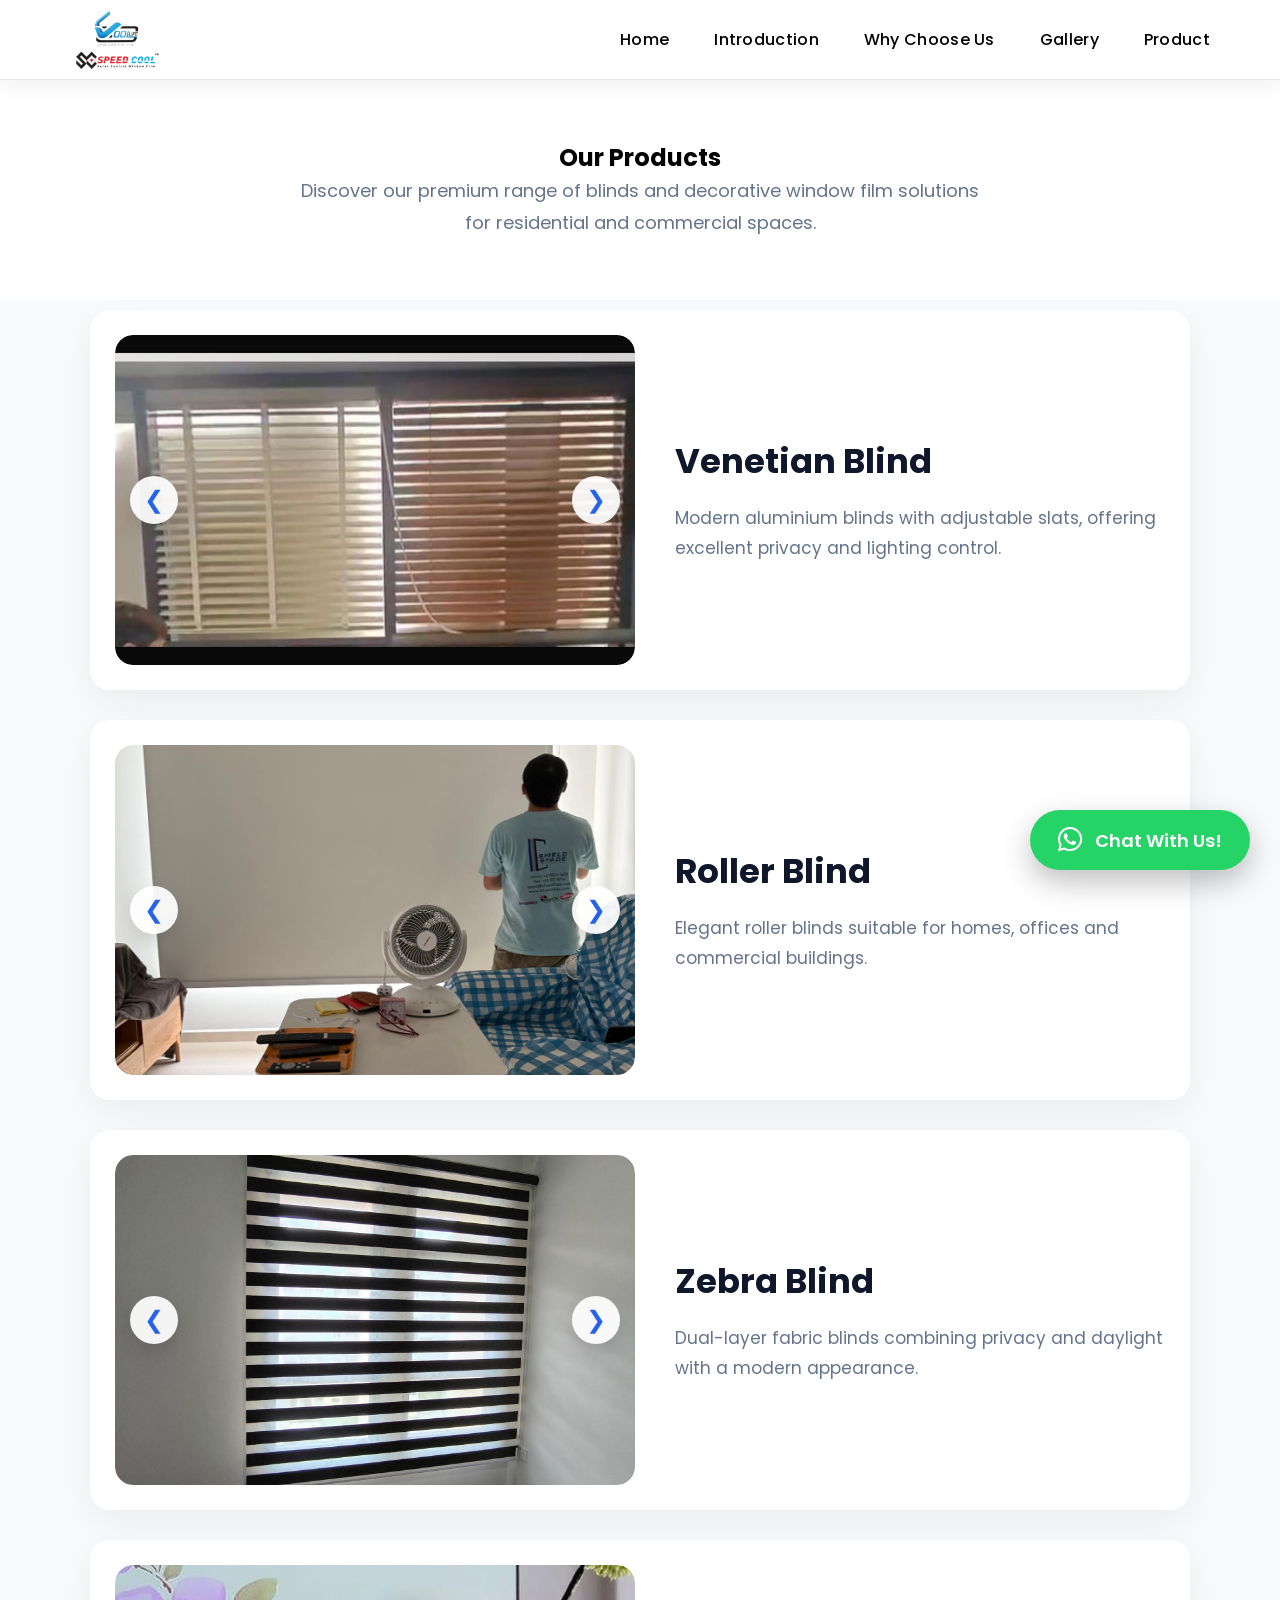
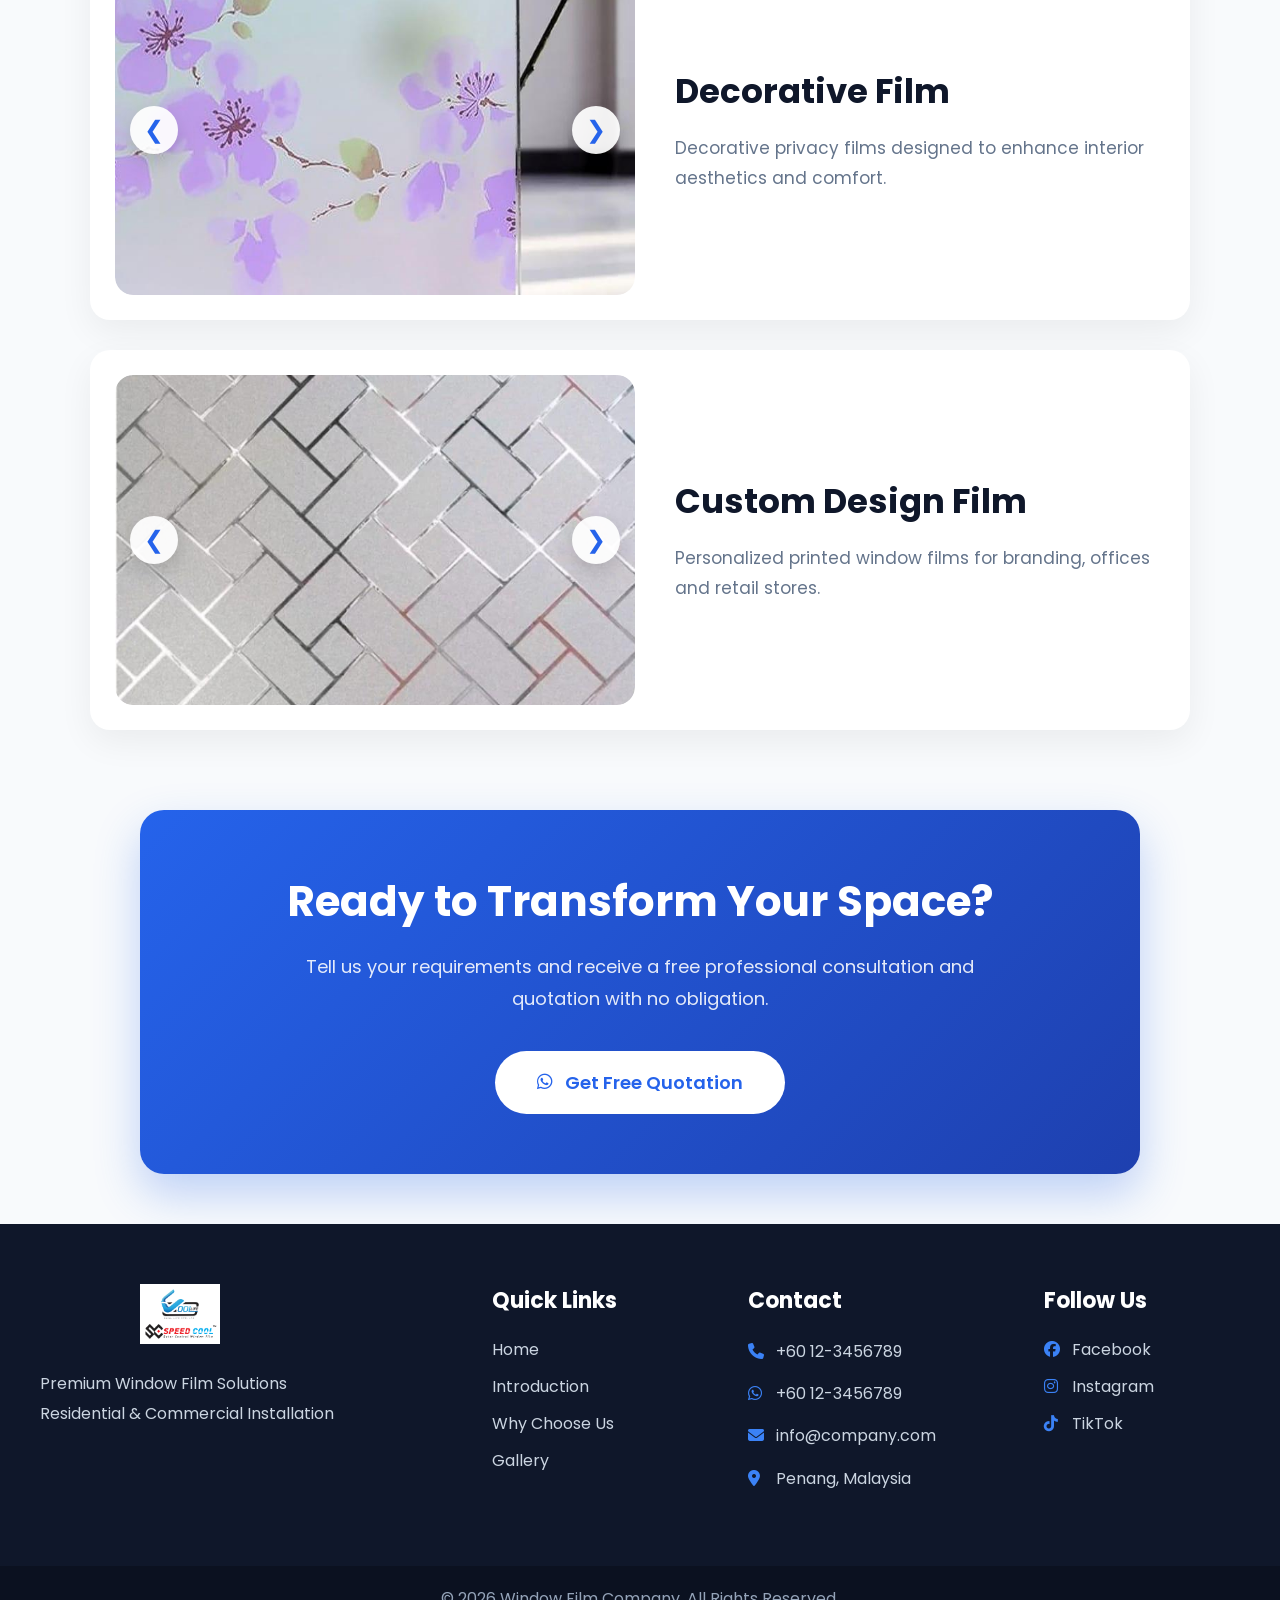
==== products.html @ b67543b6 "Add files via upload" ====
<!DOCTYPE html>
<html lang="en">

<head>

    <meta charset="UTF-8">
    <meta name="viewport" content="width=device-width, initial-scale=1.0, maximum-scale=1.0, user-scalable=no">

    <title>Window Film Products | Blinds & Decorative Films | Cool Life Speed Cool</title>

    <link rel="icon" type="image/png" href="favicon.png">

    <meta name="description"
      content="Explore our range of Venetian blinds, roller blinds, zebra blinds, decorative window films and custom design films for residential and commercial spaces.">

    <meta name="keywords"
      content="window film products, Venetian blinds, roller blinds, zebra blinds, decorative window film, custom design film, window film Malaysia">

    <meta name="robots" content="index, follow">

    <!-- Open Graph -->
    <meta property="og:title"
      content="Window Film Products | Blinds & Decorative Films | Cool Life Speed Cool">

    <meta property="og:description"
      content="Explore our range of Venetian blinds, roller blinds, zebra blinds, decorative window films and custom design films for residential and commercial spaces.">

    <meta property="og:type"
      content="website">

    <meta property="og:url"
      content="https://kwy0226.github.io/Web-Site/products.html">

    <meta property="og:image"
      content="https://kwy0226.github.io/Web-Site/images/Cool_Life_Speed_Cool_Logo-1.png">

    <!-- Google Font -->
    <link rel="preconnect" href="https://fonts.googleapis.com">
    <link rel="preconnect" href="https://fonts.gstatic.com" crossorigin>

    <!-- Font Awesome -->
    <link rel="stylesheet"
        href="https://cdnjs.cloudflare.com/ajax/libs/font-awesome/6.7.2/css/all.min.css">

    <!-- Google Font -->
    <link href="https://fonts.googleapis.com/css2?family=Poppins:wght@300;400;500;600;700&display=swap"
        rel="stylesheet">

    <link rel="stylesheet" href="css/style.css">

</head>

<body>

<!-- ===================== NAVIGATION ===================== -->

<header>

    <nav class="navbar scrolled">

    <div class="logo">

        <a href="products.html">

           <img src="images/Cool_Life_Speed_Cool_Logo-1.png" alt="Cool Life Speed Cool Logo">

        </a>

    </div>

    <button class="mobile-menu-btn" aria-label="Open menu" aria-expanded="false">

        <span></span>
        <span></span>
        <span></span>

    </button>

        <ul class="nav-links">

            <li><a href="index.html#home">Home</a></li>

            <li><a href="index.html#introduction">Introduction</a></li>

            <li><a href="index.html#why-us">Why Choose Us</a></li>

            <li><a href="index.html#gallery">Gallery</a></li>

            <li><a href="products.html">Product</a></li>

        </ul>

    </nav>

</header>

<!-- ===================== PRODUCT HEADER ===================== -->

<section id="product-header">

    <div class="container">

        <div class="section-title">

            <h1>Our Products</h1>

            <p>

                Discover our premium range of blinds and decorative window
                film solutions for residential and commercial spaces.

            </p>

        </div>

    </div>

</section>

<!-- ===================== PRODUCT LIST ===================== -->

<section id="products">

    <div class="container">

        <!-- Venetian -->

        <div class="product-card">

            <div class="product-image" data-folder="venetian" data-count="1">

              <button class="product-arrow left">&#10094;</button>

              <img src="images/venetian/1.jpeg" alt="Venetian aluminium window blind">

              <button class="product-arrow right">&#10095;</button>

            </div>

            <div class="product-content">

                <h2>Venetian Blind</h2>

                <p>

                    Modern aluminium blinds with adjustable slats,
                    offering excellent privacy and lighting control.

                </p>

            </div>

        </div>

        <!-- Roller -->

        <div class="product-card">

            <div class="product-image" data-folder="roller" data-count="2">

              <button class="product-arrow left">&#10094;</button>

              <img src="images/roller/1.jpeg" alt="Roller window blind for home and office">

              <button class="product-arrow right">&#10095;</button>

            </div>

            <div class="product-content">

                <h2>Roller Blind</h2>

                <p>

                    Elegant roller blinds suitable for homes,
                    offices and commercial buildings.

                </p>


            </div>

        </div>

        <!-- Zebra -->

        <div class="product-card">

            <div class="product-image" data-folder="zebra" data-count="2">

              <button class="product-arrow left">&#10094;</button>

              <img src="images/zebra/1.jpeg" alt="Zebra dual-layer window blind">

              <button class="product-arrow right">&#10095;</button>

            </div>

            <div class="product-content">

                <h2>Zebra Blind</h2>

                <p>

                    Dual-layer fabric blinds combining
                    privacy and daylight with a modern appearance.

                </p>

            </div>

        </div>

        <!-- Decorative Film -->

        <div class="product-card">

            <div class="product-image" data-folder="decoration" data-count="6">

              <button class="product-arrow left">&#10094;</button>

              <img src="images/decoration/1.jpeg" alt="Decorative privacy window film">

              <button class="product-arrow right">&#10095;</button>

            </div>

            <div class="product-content">

                <h2>Decorative Film</h2>

                <p>

                    Decorative privacy films designed
                    to enhance interior aesthetics and comfort.

                </p>

            </div>

        </div>

        <!-- Custom -->

        <div class="product-card">

            <div class="product-image" data-folder="custom" data-count="11">

              <button class="product-arrow left">&#10094;</button>

              <img src="images/custom/1.jpeg" alt="Custom printed decorative window film">

              <button class="product-arrow right">&#10095;</button>

            </div>

            <div class="product-content">

                <h2>Custom Design Film</h2>

                <p>

                    Personalized printed window films
                    for branding, offices and retail stores.

                </p>

            </div>

        </div>

    </div>

</section>
        
        <!-- ===================== CTA ===================== -->

        <section class="quotation-section">

            <div class="quotation-box">

                <h2>Ready to Transform Your Space?</h2>

            <p>

                Tell us your requirements and receive a free professional
                consultation and quotation with no obligation.

            </p>

            <a href="https://wa.me/601124002895?text=Hi,%20I%20would%20like%20to%20know%20more%20about%20your%20window%20film."
               target="_blank"
               class="quotation-btn">

            <i class="fa-brands fa-whatsapp"></i>

                Get Free Quotation

            </a>

        </div>

    </section>

<!-- ===================== Floating WhatsApp ===================== -->

<div class="floating-whatsapp">

    <a
        href="https://wa.me/601124002895?text=Hi,%20I%20would%20like%20to%20book%20an%20appointment."
        target="_blank">

        <i class="fa-brands fa-whatsapp"></i>

        Chat With Us!

    </a>

</div>

<!-- ===================== FOOTER ===================== -->

<footer>

    <div class="container footer-content">

        <div class="footer-logo-area">

            <img src="images/Cool Life Speed Cool Logo-1.png" alt="Cool Life Speed Cool Logo">

            <p>Premium Window Film Solutions</p>

            <p>Residential & Commercial Installation</p>

        </div>

        <div class="footer-links">

            <h3>Quick Links</h3>

            <a href="index.html">Home</a>
            <a href="index.html#introduction">Introduction</a>
            <a href="index.html#why-us">Why Choose Us</a>
            <a href="index.html#gallery">Gallery</a>

        </div>

        <div class="footer-contact">

            <h3>Contact</h3>

            <p><i class="fa-solid fa-phone"></i> +60 12-3456789</p>

            <p><i class="fa-brands fa-whatsapp"></i> +60 12-3456789</p>

            <p><i class="fa-solid fa-envelope"></i> info@company.com</p>

            <p><i class="fa-solid fa-location-dot"></i> Penang, Malaysia</p>

        </div>

        <div class="footer-social">

            <h3>Follow Us</h3>

            <a href="#"><i class="fa-brands fa-facebook"></i> Facebook</a>

            <a href="#"><i class="fa-brands fa-instagram"></i> Instagram</a>

            <a href="#"><i class="fa-brands fa-tiktok"></i> TikTok</a>

        </div>

    </div>

    <div class="footer-bottom">

        © 2026 Window Film Company. All Rights Reserved.

    </div>

</footer>

<script src="js/script.js"></script>

</body>

</html>
---- css/style.css ----
/* ===========================================
   RESET
=========================================== */

*{
    margin:0;
    padding:0;
    box-sizing:border-box;
}

/* ===========================================
   GLOBAL
=========================================== */

html{
    scroll-behavior:smooth;

    /* Navigation bar height */
    scroll-padding-top:80px;
}

body{

    font-family:'Poppins',sans-serif;
    background:#F8FAFC;

}

/* ===========================================
   NAVIGATION
=========================================== */

header{

    position:fixed;

    top:0;

    left:0;

    width:100%;

    z-index:1000;

}

.navbar{

    width:100%;
    height:80px;

    display:flex;
    justify-content:space-between;
    align-items:center;

    padding:0 70px;

    background:white;

    border-bottom:1px solid #E5E7EB;

    box-shadow:0 8px 20px rgba(0,0,0,.05);

}

.logo{

    display:flex;
    align-items:center;
    height:80px;
    flex-shrink:0;

}

.logo img{

    height:70px;
    width:auto;
    display:block;
    transition:.3s ease;

}

.logo img:hover{

    transform:scale(1.05);

}

.navbar.scrolled .logo{

    color:black;

}

.nav-links{

    display:flex;

    list-style:none;

    gap:45px;

}

.nav-links li a{

    text-decoration:none;

    color:black;

    font-size:16px;

    font-weight:500;

    transition:0.3s ease;

    position:relative;

    letter-spacing:.3px;

}


.nav-links li a:hover{

    color:#2563EB;

}

.nav-links li a::after{

    content:"";

    position:absolute;

    left:0;

    bottom:-6px;

    width:0;

    height:2px;

    background:#2563EB;

    transition:.3s;

}

.nav-links li a:hover::after{

    width:100%;

}


/* ===========================================
   HERO
=========================================== */

#home{

    position:relative;

    height:100vh;

    display:flex;

    align-items:center;

    overflow:hidden;

}

/* Black Overlay */

#home::before{

    content:"";

    position:absolute;

    inset:0;

    background:rgba(0,0,0,.45);

    z-index:1;

}

#home::after{

    content:"";

    position:absolute;

    inset:0;

    background:url("../images/hero.jpeg") center center / cover no-repeat;

    transform:scale(1.08);

    filter:blur(10px);

    z-index:0;

}

/* Content Container */

.hero-content{

    position:relative;

    z-index:2;

    width:1200px;

    margin:auto;

    padding-left:90px;

    padding-top:100px;

}

/* Title */

.hero-content h1{

    color:white;

    font-size:76px;

    font-weight:700;

    line-height:1.1;

    width:620px;

}

/* Subtitle */

.hero-content p{

    color:white;

    font-size:24px;

    margin-top:30px;

    font-weight:500;

}

/* Description */

.hero-content span{

    display:block;

    color:white;

    margin-top:18px;

    font-size:18px;

    opacity:.9;

}

/* Button */

.hero-button{

    display:inline-block;

    margin-top:50px;

    padding:16px 34px;

    background:#2563EB;

    color:white;

    text-decoration:none;

    border-radius:10px;

    font-size:17px;

    font-weight:600;

    transition:.3s;

}

.hero-button:hover{

    background:#1D4ED8;

    transform:translateY(-4px);

    box-shadow:0 12px 30px rgba(37,99,235,.35);

}

/* ===========================================
   INTRODUCTION
=========================================== */

.container{

    width:1200px;

    margin:0 auto;

    padding:0 20px;

}

#introduction{

    background:white;

    /*
       Reduced from:
       75px 0 70px
    */

    padding:48px 0 48px;

    /*
       Keep the section below the fixed navigation.
       The smaller value prevents excessive blank space
       when jumping here from the navigation.
    */

    scroll-margin-top:80px;

}

.section-title{

    text-align:center;

    /*
       Reduced from 35px
    */

    margin-bottom:28px;

}

.section-title h2{

    font-size:46px;

    color:#0F172A;

    /*
       Reduced from 20px
    */

    margin-bottom:14px;

}

.section-title p{

    width:700px;

    margin:auto;

    font-size:18px;

    color:#64748B;

    line-height:1.8;

}

.intro-content{

    display:grid;

    grid-template-columns:520px 1fr;

    /*
       Reduced from 55px
    */

    gap:45px;

    align-items:start;

}

.intro-image{

    flex:0.9;

}

.intro-image img{

    width:100%;

    height:420px;

    object-fit:cover;

    border-radius:20px;

    box-shadow:0 12px 30px rgba(0,0,0,.08);

}

.intro-text{

    flex:1.1;

}

.intro-text h3{

    font-size:42px;

    line-height:1.2;

    color:#0F172A;

    /*
       Reduced from 30px
    */

    margin-bottom:22px;

}

.intro-text p{

    font-size:18px;

    color:#475569;

    line-height:1.9;

    /*
       Reduced from 35px
    */

    margin-bottom:25px;

}

.intro-feature{

    display:grid;

    grid-template-columns:1fr 1fr;

    gap:22px;

    /*
       Reduced from 40px
    */

    margin-top:25px;

}

.intro-feature div{

    font-size:17px;

    font-weight:500;

    color:#0F172A;

}

/* ===========================================
   WHY CHOOSE US
=========================================== */

#why-us{

    background:#F8FAFC;

    padding:80px 0 140px;

    display:flex;
    align-items:center;

    scroll-margin-top:80px;

}

.why-content{

    width:100%;

    display:flex;
    flex-direction:column;

    align-items:center;

}

/* Section Heading */

.why-left{

    width:100%;

    text-align:center;

    margin-bottom:45px;

}

.why-left h2{

    font-size:48px;

    line-height:1.2;

    color:#0F172A;

    margin-bottom:18px;

}

.why-left p{

    width:760px;

    max-width:100%;

    margin:0 auto;

    color:#64748B;

    line-height:1.8;

    font-size:18px;

}

/* Small CTA / Button if used */

.why-left .hero-button{

    margin-top:30px;

}

/* Feature Cards */

.why-grid{

    width:100%;

    display:grid;

    grid-template-columns:repeat(4,1fr);

    gap:24px;

}

.why-card{

    background:white;

    border-radius:18px;

    padding:34px 22px;

    min-height:275px;

    text-align:center;

    transition:.35s ease;

    box-shadow:0 10px 25px rgba(0,0,0,.05);

    border:1px solid #E2E8F0;

}

.why-card:hover{

    transform:translateY(-8px);

    box-shadow:0 18px 40px rgba(0,0,0,.12);

}

.why-card i{

    font-size:36px;

    color:#2563EB;

    margin-bottom:20px;

}

.why-card:hover i{

    transform:scale(1.1);

    transition:.3s;

}

.why-card h3{

    font-size:19px;

    color:#0F172A;

    margin-bottom:16px;

}

.why-card p{

    color:#64748B;

    font-size:15px;

    line-height:1.7;

}

/* ===========================================
   GALLERY
=========================================== */

#gallery{

    background:white;

    padding:30px 0 20px;

    scroll-margin-top:80px;

}

.gallery-slider{

    position:relative;

    display:flex;

    justify-content:center;

    align-items:center;

    margin-top:24px;

}

.gallery-slider img{

    width:100%;

    max-width:850px;

    height:310px;

    object-fit:cover;

    border-radius:18px;

    box-shadow:0 15px 40px rgba(0,0,0,.08);

}

.arrow{

    position:absolute;

    top:50%;

    transform:translateY(-50%);

    width:50px;

    height:50px;

    border:none;

    border-radius:50%;

    background:white;

    color:#2563EB;

    font-size:28px;

    cursor:pointer;

    box-shadow:0 10px 25px rgba(0,0,0,.12);

    transition:.3s;

}

.arrow:hover{

    background:#2563EB;

    color:white;

}

.left{

    left:25px;

}

.right{

    right:25px;

}

.gallery-dots{

    display:flex;

    justify-content:center;

    gap:10px;

    margin-top:14px;

}

.gallery-dots span{

    width:12px;

    height:12px;

    border-radius:50%;

    background:#CBD5E1;

    cursor:pointer;

    transition:.3s;

}

.gallery-dots .active{

    background:#2563EB;

    transform:scale(1.25);

}

.gallery-info{

    margin-top:14px;

    text-align:center;

}

.gallery-info h3{

    font-size:25px;

    color:#0F172A;

    margin-bottom:5px;

}

.gallery-info p{

    font-size:17px;

    color:#64748B;

    margin-bottom:4px;

}

.gallery-info span{

    color:#94A3B8;

    font-size:15px;

}

.gallery-cta{

    text-align:center;

    margin-top:10px;

}

.gallery-cta .hero-button{
    margin-top:0;
    padding:13px 28px;
    font-size:16px;
}

/* ===========================================
   FOOTER
=========================================== */

footer{

    background:#0F172A;

    color:white;

    margin-top:30px;

}

.footer-content{

    display:grid;

    grid-template-columns:2fr 1fr 1.2fr 1fr;

    gap:60px;

    padding:60px 0;

}

.footer-content h3{

    margin-bottom:20px;

    font-size:22px;

}

.footer-logo-area img{
    height:60px;
    width:auto;
    display:block;
    margin-bottom:25px;
    padding-left:100px;

}

.footer-content p{

    color:#CBD5E1;

    line-height:1.9;

}

.footer-links a,
.footer-social a{

    display:block;

    color:#CBD5E1;

    text-decoration:none;

    margin-bottom:12px;

    transition:.3s;

}

.footer-links a:hover,
.footer-social a:hover{

    color:white;

}

.footer-contact p{

    margin-bottom:12px;

}

.footer-contact i{

    color:#3B82F6;

    width:24px;

}

.footer-social i{

    width:24px;

    color:#3B82F6;

}

.footer-bottom{

    background:#0B1120;

    text-align:center;

    padding:20px;

    color:#94A3B8;

}

/* ===========================================
   PRODUCT HEADER
=========================================== */

#product-header{

    padding:150px 0 70px;

    background:white;

}

#product-header .section-title{

    margin-bottom:0;

}

/* ===========================================
   PRODUCT PAGE
=========================================== */

#product-header{
    padding:140px 0 60px;
    background:white;
}

#product-header .section-title{
    margin-bottom:0;
}

#products{
    padding:10px 0 60px;
    background:#F8FAFC;
}


/* Product Card */
.product-card{
    width:1100px;
    margin:0 auto 30px;
    display:grid;
    grid-template-columns:520px 1fr;
    align-items:center;
    gap:40px;
    background:white;
    border-radius:20px;
    padding:25px;
    box-shadow:0 12px 35px rgba(0,0,0,.06);
}


/* Product Image */
.product-image{
    position:relative;
    width:100%;
    height:330px;
    overflow:hidden;
    border-radius:18px;
}

.product-image img{
    width:100%;
    height:100%;
    object-fit:cover;
    display:block;
    border-radius:18px;
}


/* Left / Right Arrow */
.product-arrow{
    position:absolute;
    top:50%;
    transform:translateY(-50%);
    width:48px;
    height:48px;
    border:none;
    border-radius:50%;
    background:rgba(255,255,255,.92);
    color:#2563EB;
    font-size:24px;
    cursor:pointer;
    transition:.3s;
    box-shadow:0 8px 20px rgba(0,0,0,.15);
    z-index:10;
}

.product-arrow:hover{
    background:#2563EB;
    color:white;
}

.product-arrow.left{
    left:15px;
}

.product-arrow.right{
    right:15px;
}


/* Product Content */
.product-content h2{
    font-size:34px;
    color:#0F172A;
    margin-bottom:16px;
}

.product-content p{
    color:#64748B;
    font-size:17px;
    line-height:1.8;
}

.product-card:last-child{
    margin-bottom:0;
}

/* ===========================================
   CTA
=========================================== */

.quotation-section{

    padding:20px 0 20px;

    background:#F8FAFC;

}

.quotation-box{

    width:1000px;

    margin:auto;

    padding:60px;

    text-align:center;

    background:linear-gradient(135deg,#2563EB,#1E40AF);

    border-radius:24px;

    color:white;

    box-shadow:0 20px 45px rgba(37,99,235,.28);

}

.quotation-box h2{

    font-size:42px;

    margin-bottom:18px;

    font-weight:700;

}

.quotation-box p{

    width:700px;

    margin:0 auto 35px;

    line-height:1.8;

    font-size:18px;

    color:rgba(255,255,255,.88);

}

.quotation-btn{

    display:inline-flex;

    align-items:center;

    gap:12px;

    padding:18px 42px;

    background:white;

    color:#2563EB;

    text-decoration:none;

    border-radius:50px;

    font-size:18px;

    font-weight:600;

    transition:.3s;

}

.quotation-btn:hover{

    transform:translateY(-6px);

    box-shadow:0 15px 35px rgba(255,255,255,.25);

}

.quotation-btn i{

    font-size:18px;

}

/* ===========================================
   Floating WhatsApp
=========================================== */

.floating-whatsapp{

    position:fixed;

    right:30px;

    bottom:30px;

    z-index:999;

}

.floating-whatsapp a{

    display:flex;

    align-items:center;

    gap:12px;

    padding:16px 28px;

    background:#25D366;

    color:#fff;

    text-decoration:none;

    border-radius:50px;

    font-size:18px;

    font-weight:600;

    box-shadow:0 12px 30px rgba(0,0,0,.25);

    transition:.3s;

}

.floating-whatsapp a:hover{

    transform:translateY(-4px);

    box-shadow:0 18px 35px rgba(0,0,0,.3);

}

.floating-whatsapp i{

    font-size:28px;

}

/* ===========================================
   FINAL SPACING ADJUSTMENTS
=========================================== */

/* WHY CHOOSE US */
#why-us{
    background:#F8FAFC;
    display:flex;
    align-items:center;
    padding:80px 0 60px;
}


/* GALLERY */
#gallery{
    background:white;
    padding:45px 0 50px;
}

.gallery-slider{
    position:relative;
    display:flex;
    justify-content:center;
    align-items:center;
    margin-top:28px;
}

.gallery-slider img{
    width:100%;
    max-width:850px;
    height:310px;
    object-fit:cover;
    border-radius:18px;
    box-shadow:0 15px 40px rgba(0,0,0,.08);
}

.gallery-info{
    margin-top:14px;
    text-align:center;
}

.gallery-info h3{
    font-size:26px;
    color:#0F172A;
    margin-bottom:6px;
}

.gallery-info p{
    font-size:17px;
    color:#64748B;
    margin-bottom:4px;
}

.gallery-cta{
    text-align:center;
    margin-top:10px;
}

/* View Our Product button */
.gallery-cta .hero-button{
    margin-top:0;
    padding:13px 28px;
    font-size:16px;
}

/* ===========================================
   MOBILE NAVIGATION
=========================================== */

.mobile-menu-btn{
    display:none;
}


/* Mobile */
@media (max-width: 768px){

    .navbar{
        height:70px;
        padding:0 20px;
        display:flex;
        align-items:center;
        justify-content:space-between;
    }

    .logo img{
        height:48px;
        width:auto;
    }

    .mobile-menu-btn{
        display:flex;
        width:42px;
        height:42px;
        padding:0;
        border:none;
        background:transparent;
        flex-direction:column;
        justify-content:center;
        align-items:center;
        gap:6px;
        cursor:pointer;
        z-index:1001;
    }

    .mobile-menu-btn span{
        display:block;
        width:26px;
        height:2px;
        background:#2563EB;
        border-radius:2px;
        transition:0.3s ease;
    }

    .nav-links{
        position:absolute;
        top:70px;
        left:0;
        width:100%;
        display:flex;
        flex-direction:column;
        align-items:center;
        gap:0;
        padding:10px 0 15px;
        background:rgba(255,255,255,0.98);
        box-shadow:0 10px 25px rgba(0,0,0,0.08);

        opacity:0;
        visibility:hidden;
        transform:translateY(-10px);
        transition:0.3s ease;
        z-index:1000;
    }

    .nav-links li{
        width:100%;
        text-align:center;
    }

    .nav-links a{
        display:block;
        width:100%;
        padding:14px 20px;
        font-size:15px;
    }

    .nav-links.active{
        opacity:1;
        visibility:visible;
        transform:translateY(0);
    }

}

/* ===========================================
   MOBILE HOMEPAGE
=========================================== */

@media (max-width: 768px){

    /* ---------------------------------------
       Homepage Hero
    --------------------------------------- */

    #home{
        height:auto;
        min-height:calc(100svh - 70px);
        padding:90px 20px 60px;
        display:flex;
        align-items:center;
    }

    .hero-content{
        width:100%;
        margin:0;
        padding:0;
    }

    .hero-content h1{
        width:100%;
        font-size:42px;
        line-height:1.15;
    }

    .hero-content p{
        font-size:16px;
        line-height:1.6;
        margin-top:20px;
    }

    .hero-content span{
        font-size:14px;
        line-height:1.7;
        margin-top:12px;
    }

    .hero-button{
        margin-top:30px;
        padding:13px 24px;
        font-size:14px;
    }


    /* ---------------------------------------
       Introduction
    --------------------------------------- */

    #introduction{
        padding:55px 15px 55px;
    }

    #introduction .container{
        width:100%;
        max-width:100%;
        padding:0;
    }

    .section-title{
        width:100%;
        margin-bottom:30px;
    }

    .section-title h2{
        font-size:30px;
        line-height:1.3;
        margin-bottom:12px;
    }

    .section-title p{
        width:100%;
        max-width:100%;
        font-size:14px;
        line-height:1.7;
    }

    .intro-content{
        width:100%;
        display:grid;
        grid-template-columns:1fr;
        gap:30px;
    }

    .intro-image{
        width:100%;
    }

    .intro-image img{
        width:100%;
        height:240px;
        object-fit:contain;
        border-radius:16px;
    }

    .intro-text{
        width:100%;
    }

    .intro-text h3{
        font-size:30px;
        line-height:1.25;
        margin-bottom:15px;
    }

    .intro-text p{
        font-size:15px;
        line-height:1.8;
        margin-bottom:20px;
    }

    .intro-feature{
        grid-template-columns:1fr;
        gap:12px;
        margin-top:15px;
    }

    .intro-feature div{
        font-size:14px;
    }


    /* ---------------------------------------
       Why Choose Us
    --------------------------------------- */

    #why-us{
        width:100%;
        padding:60px 15px 55px;
        display:block;
    }

    #why-us .container{
        width:100%;
        max-width:100%;
        padding:0;
    }

    #why-us .section-title{
        width:100%;
        margin-bottom:30px;
    }

    #why-us .section-title h2{
        font-size:30px;
    }

    #why-us .section-title p{
        width:100%;
        max-width:100%;
        font-size:14px;
        line-height:1.7;
    }

    .why-grid{
        width:100%;
        display:grid;
        grid-template-columns:1fr 1fr;
        gap:14px;
    }

    .why-card{
        width:100%;
        min-height:0;
        padding:24px 14px;
        border-radius:14px;
    }

    .why-card i{
        font-size:28px;
        margin-bottom:14px;
    }

    .why-card h3{
        font-size:16px;
        line-height:1.35;
        margin-bottom:10px;
    }

    .why-card p{
        font-size:12px;
        line-height:1.6;
    }


    /* ---------------------------------------
       Installation Gallery
    --------------------------------------- */

    #gallery{
        width:100%;
        padding:55px 15px 45px;
    }

    #gallery .container{
        width:100%;
        max-width:100%;
        padding:0;
    }

    #gallery .section-title{
        width:100%;
        margin-bottom:25px;
    }

    #gallery .section-title h2{
        font-size:30px;
    }

    #gallery .section-title p{
        width:100%;
        max-width:100%;
        font-size:14px;
        line-height:1.7;
    }

    .gallery-slider{
        width:100%;
        margin-top:20px;
    }

    .gallery-slider img{
        width:100%;
        max-width:100%;
        height:220px;
        object-fit:cover;
        border-radius:14px;
    }

    .arrow{
        width:38px;
        height:38px;
        font-size:20px;
    }

    .left{
        left:8px;
    }

    .right{
        right:8px;
    }

    .gallery-cta{
        margin-top:20px;
    }

    .gallery-cta .hero-button{
        padding:12px 22px;
        font-size:14px;
    }
    
    .floating-whatsapp a {
    width: 52px;
    height: 52px;
    padding: 0;
    border-radius: 50%;

    display: flex;
    align-items: center;
    justify-content: center;

    font-size: 0;
}

.floating-whatsapp i {
    font-size: 26px;
    transform: translateX(7px);
}

.floating-whatsapp {
    right: 15px;
    bottom: 15px;
}

}

/* ===========================================
   MOBILE PRODUCT PAGE
=========================================== */

@media (max-width: 768px){

    /* ---------------------------------------
       Product Header
    --------------------------------------- */

    #product-header{
        padding:90px 15px 30px;
    }

    #product-header .container{
        width:100%;
        padding:0;
    }

    #product-header .section-title{
        width:100%;
    }

    #product-header .section-title h2{
        font-size:30px;
        line-height:1.3;
    }

    #product-header .section-title p{
        width:100%;
        max-width:100%;
        font-size:13px;
        line-height:1.7;
    }


    /* ---------------------------------------
       Product Section
    --------------------------------------- */

    #products{
        padding:10px 15px 45px;
    }

    #products .container{
        width:100%;
        padding:0;
    }


    /* ---------------------------------------
       Product Card
    --------------------------------------- */

    .product-card{
        width:100%;
        margin:0 auto 22px;

        display:flex;
        flex-direction:column;

        gap:18px;
        padding:16px;

        border-radius:16px;
    }


    /* ---------------------------------------
       Product Image
    --------------------------------------- */

    .product-image{
        width:100%;
        height:220px;
        border-radius:14px;
    }

    .product-image img{
        width:100%;
        height:100%;
        object-fit:cover;
        border-radius:14px;
    }


    /* ---------------------------------------
       Product Arrows
    --------------------------------------- */

    .product-arrow{
        width:40px;
        height:40px;
        font-size:20px;
    }

    .product-arrow.left{
        left:10px;
    }

    .product-arrow.right{
        right:10px;
    }


    /* ---------------------------------------
       Product Content
    --------------------------------------- */

    .product-content{
        width:100%;
    }

    .product-content h2{
        font-size:24px;
        line-height:1.3;
        margin-bottom:8px;
    }

    .product-content p{
        width:100%;
        font-size:13px;
        line-height:1.7;
        margin:0;
    }


    /* ---------------------------------------
       Last Product Card
    --------------------------------------- */

    .product-card:last-child{
        margin-bottom:0;
    }


    /* ---------------------------------------
       Quotation CTA
    --------------------------------------- */

    .quotation-section{
        padding:10px 15px 25px;
    }

    .quotation-box{
        width:100%;
        padding:40px 20px;
        border-radius:18px;
    }

    .quotation-box h2{
        font-size:28px;
        line-height:1.3;
    }

    .quotation-box p{
        width:100%;
        font-size:14px;
        line-height:1.7;
        margin-bottom:25px;
    }

    .quotation-btn{
        padding:14px 25px;
        font-size:14px;
    }

        .floating-whatsapp a {
    width: 52px;
    height: 52px;
    padding: 0;
    border-radius: 50%;

    display: flex;
    align-items: center;
    justify-content: center;

    font-size: 0;
}

.floating-whatsapp i {
    font-size: 26px;
    transform: translateX(7px);
}

.floating-whatsapp {
    right: 15px;
    bottom: 15px;
}

}

/* ===========================================
   MOBILE FOOTER
=========================================== */

@media (max-width: 768px){

    footer{
        width:100%;
        max-width:100%;
        overflow:hidden;
    }

    .footer-content{
        width:100%;
        max-width:100%;
        margin:0;
        padding:45px 25px 35px;

        display:flex;
        flex-direction:column;

        gap:35px;
    }


    /* ---------------------------------------
       Footer Logo
    --------------------------------------- */

    .footer-logo-area{
        width:100%;
        text-align:center;
    }

    .footer-logo-area img{
        width:170px;
        max-width:100%;
        height:auto;
        margin:0 auto 20px;
        display:block;
        transform: translateX(-50px);
    }

    .footer-logo-area p{
        font-size:14px;
        line-height:1.6;
        margin:6px 0;
    }


    /* ---------------------------------------
       Footer Links
    --------------------------------------- */

    .footer-links{
        width:100%;
        text-align:center;
    }

    .footer-links h3{
        margin-bottom:15px;
    }

    .footer-links a{
        display:block;
        margin:8px 0;
        font-size:14px;
    }


    /* ---------------------------------------
       Footer Contact
    --------------------------------------- */

    .footer-contact{
        width:100%;
        text-align:center;
    }

    .footer-contact h3{
        margin-bottom:15px;
    }

    .footer-contact p{
        display:flex;
        justify-content:center;
        align-items:center;
        gap:10px;

        font-size:14px;
        line-height:1.6;
        margin:10px 0;
    }


    /* ---------------------------------------
       Footer Social
    --------------------------------------- */

    .footer-social{
        width:100%;
        text-align:center;
    }

    .footer-social h3{
        margin-bottom:15px;
    }

    .footer-social a{
        display:block;
        margin:8px 0;
        font-size:14px;
    }


    /* ---------------------------------------
       Copyright
    --------------------------------------- */

    .footer-bottom{
        width:100%;
        max-width:100%;
        padding:18px 20px;

        text-align:center;

        font-size:12px;
        line-height:1.6;
    }

}
/* ===========================================
   MOBILE OVERFLOW FIX
=========================================== */

html,
body{
    width:100%;
    max-width:100%;
    overflow-x:hidden;
}
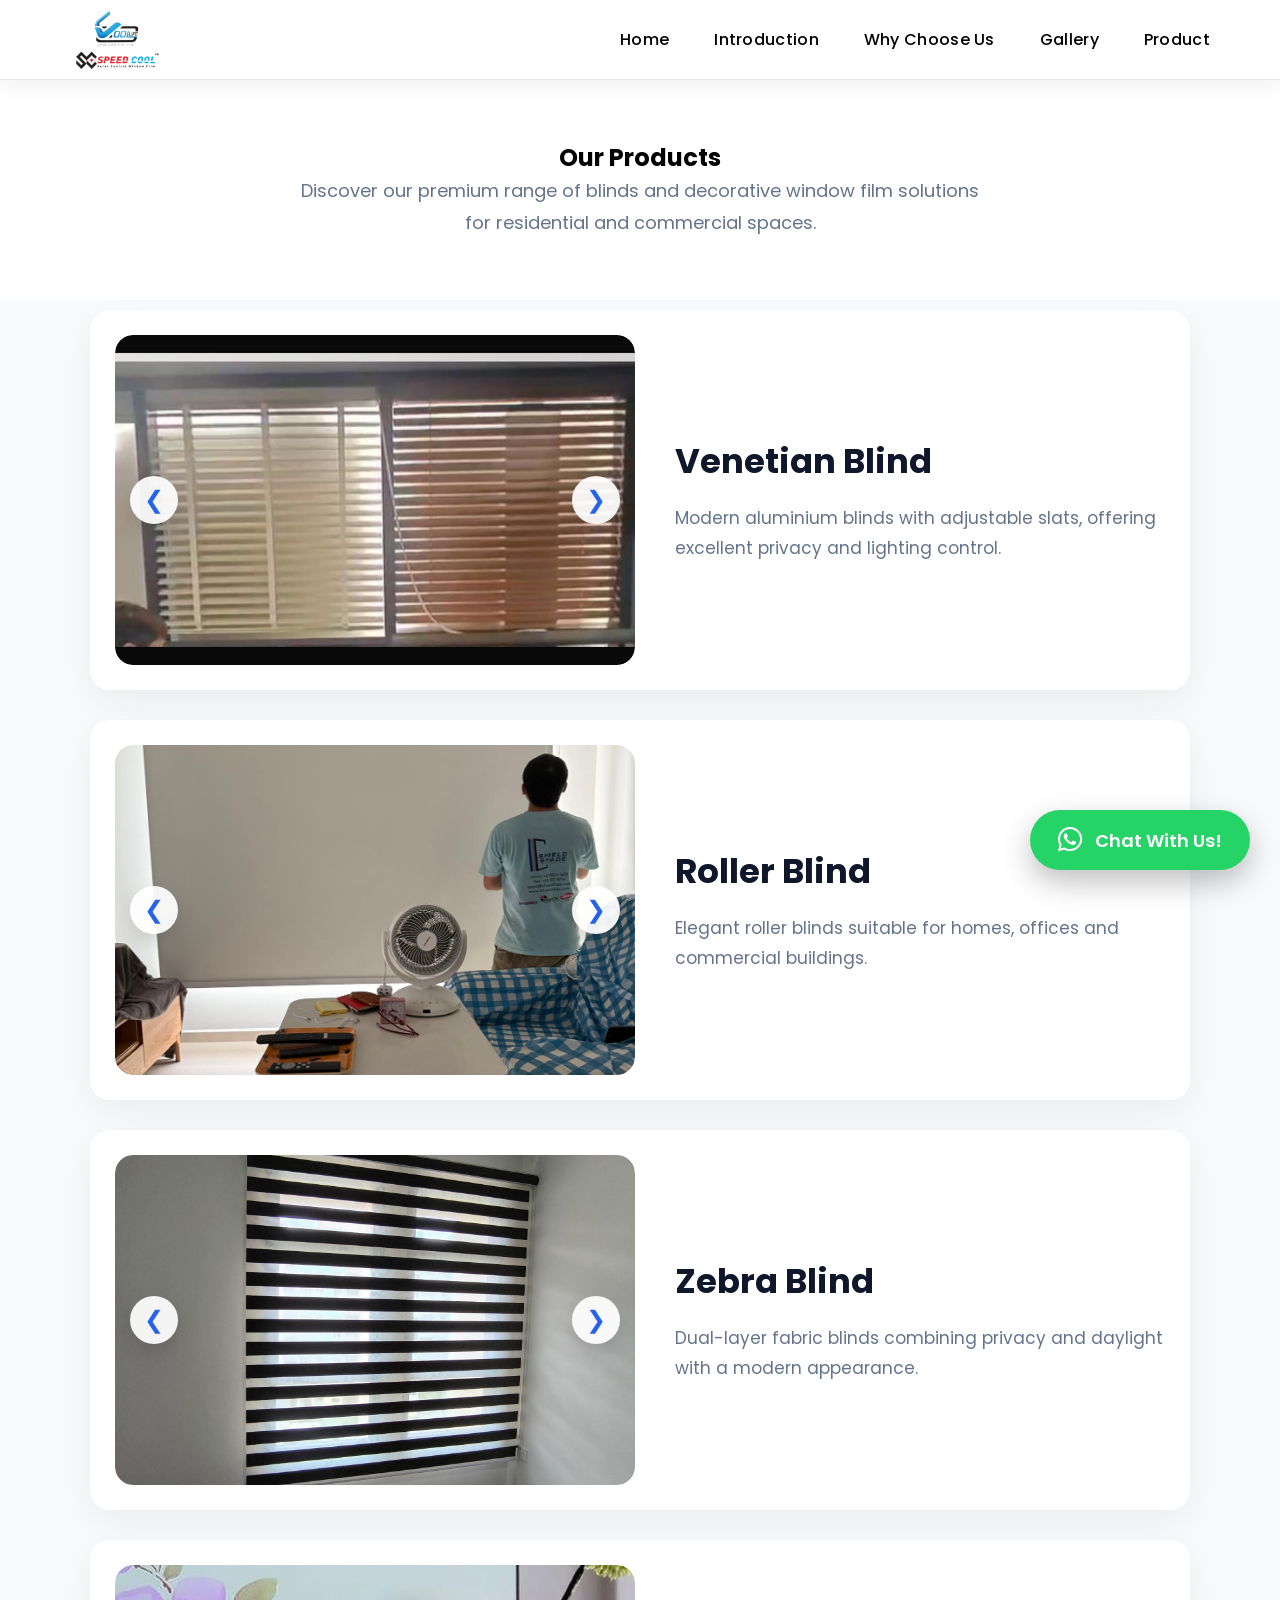
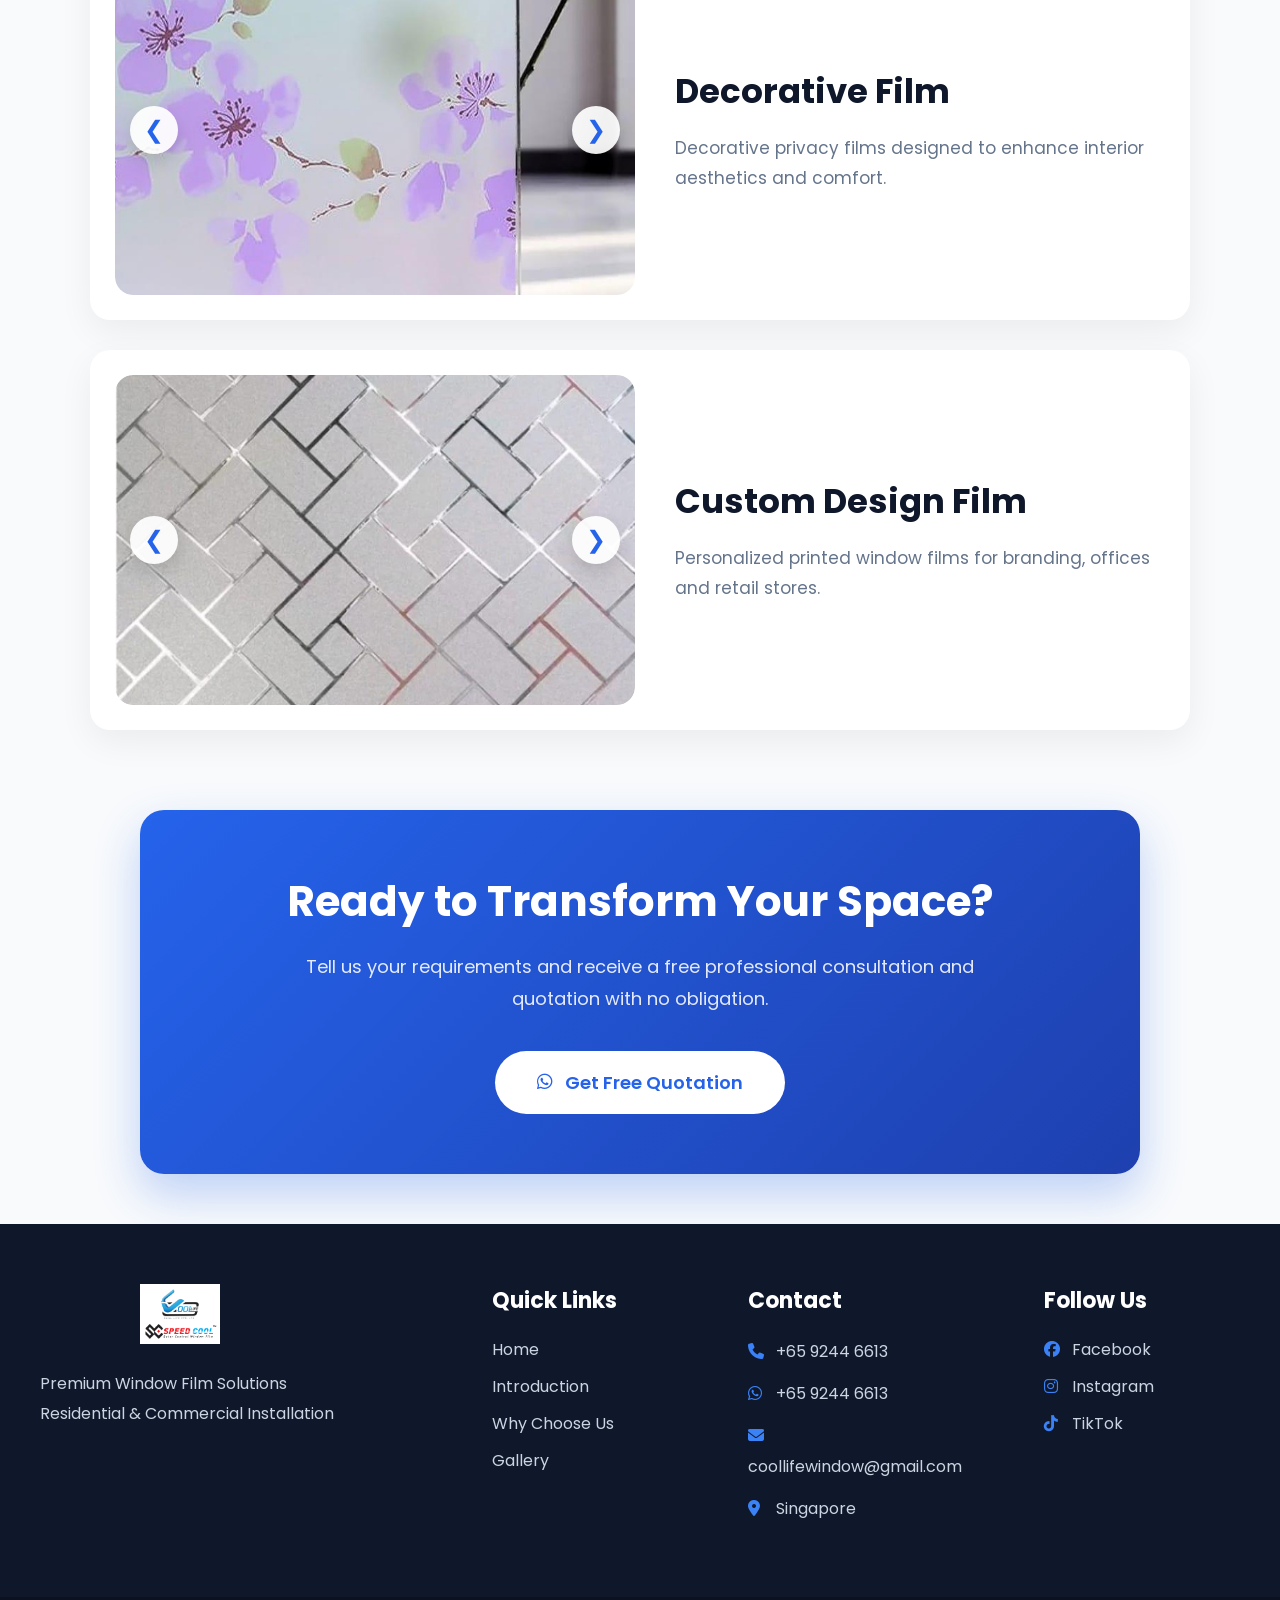
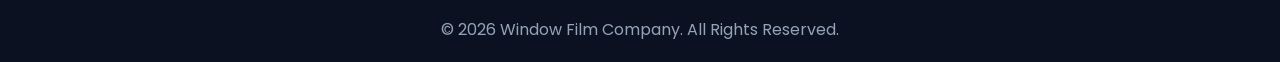
==== commit 8895557d: "Add files via upload" ====
--- a/products.html
+++ b/products.html
@@ -8,13 +8,13 @@
 
     <title>Window Film Products | Blinds & Decorative Films | Cool Life Speed Cool</title>
 
-    <link rel="icon" type="image/png" href="favicon.png">
+    <link rel="icon" type="image/png" href="images/favicon.png">
 
     <meta name="description"
-      content="Explore our range of Venetian blinds, roller blinds, zebra blinds, decorative window films and custom design films for residential and commercial spaces.">
+      content="Explore our range of Venetian blinds, roller blinds, zebra blinds, decorative window films and custom design films in Singapore for residential and commercial spaces.">
 
     <meta name="keywords"
-      content="window film products, Venetian blinds, roller blinds, zebra blinds, decorative window film, custom design film, window film Malaysia">
+      content="window film products, Venetian blinds, roller blinds, zebra blinds, decorative window film, custom design film, window film Singapore">
 
     <meta name="robots" content="index, follow">
 
@@ -23,7 +23,7 @@
       content="Window Film Products | Blinds & Decorative Films | Cool Life Speed Cool">
 
     <meta property="og:description"
-      content="Explore our range of Venetian blinds, roller blinds, zebra blinds, decorative window films and custom design films for residential and commercial spaces.">
+      content="Explore our range of Venetian blinds, roller blinds, zebra blinds, decorative window films and custom design films in Singapore for residential and commercial spaces.">
 
     <meta property="og:type"
       content="website">
@@ -349,13 +349,13 @@
 
             <h3>Contact</h3>
 
-            <p><i class="fa-solid fa-phone"></i> +60 12-3456789</p>
-
-            <p><i class="fa-brands fa-whatsapp"></i> +60 12-3456789</p>
-
-            <p><i class="fa-solid fa-envelope"></i> info@company.com</p>
-
-            <p><i class="fa-solid fa-location-dot"></i> Penang, Malaysia</p>
+            <p><i class="fa-solid fa-phone"></i> +65 9244 6613</p>
+
+            <p><i class="fa-brands fa-whatsapp"></i> +65 9244 6613</p>
+
+            <p><i class="fa-solid fa-envelope"></i> coollifewindow@gmail.com</p>
+
+            <p><i class="fa-solid fa-location-dot"></i> Singapore</p>
 
         </div>
 
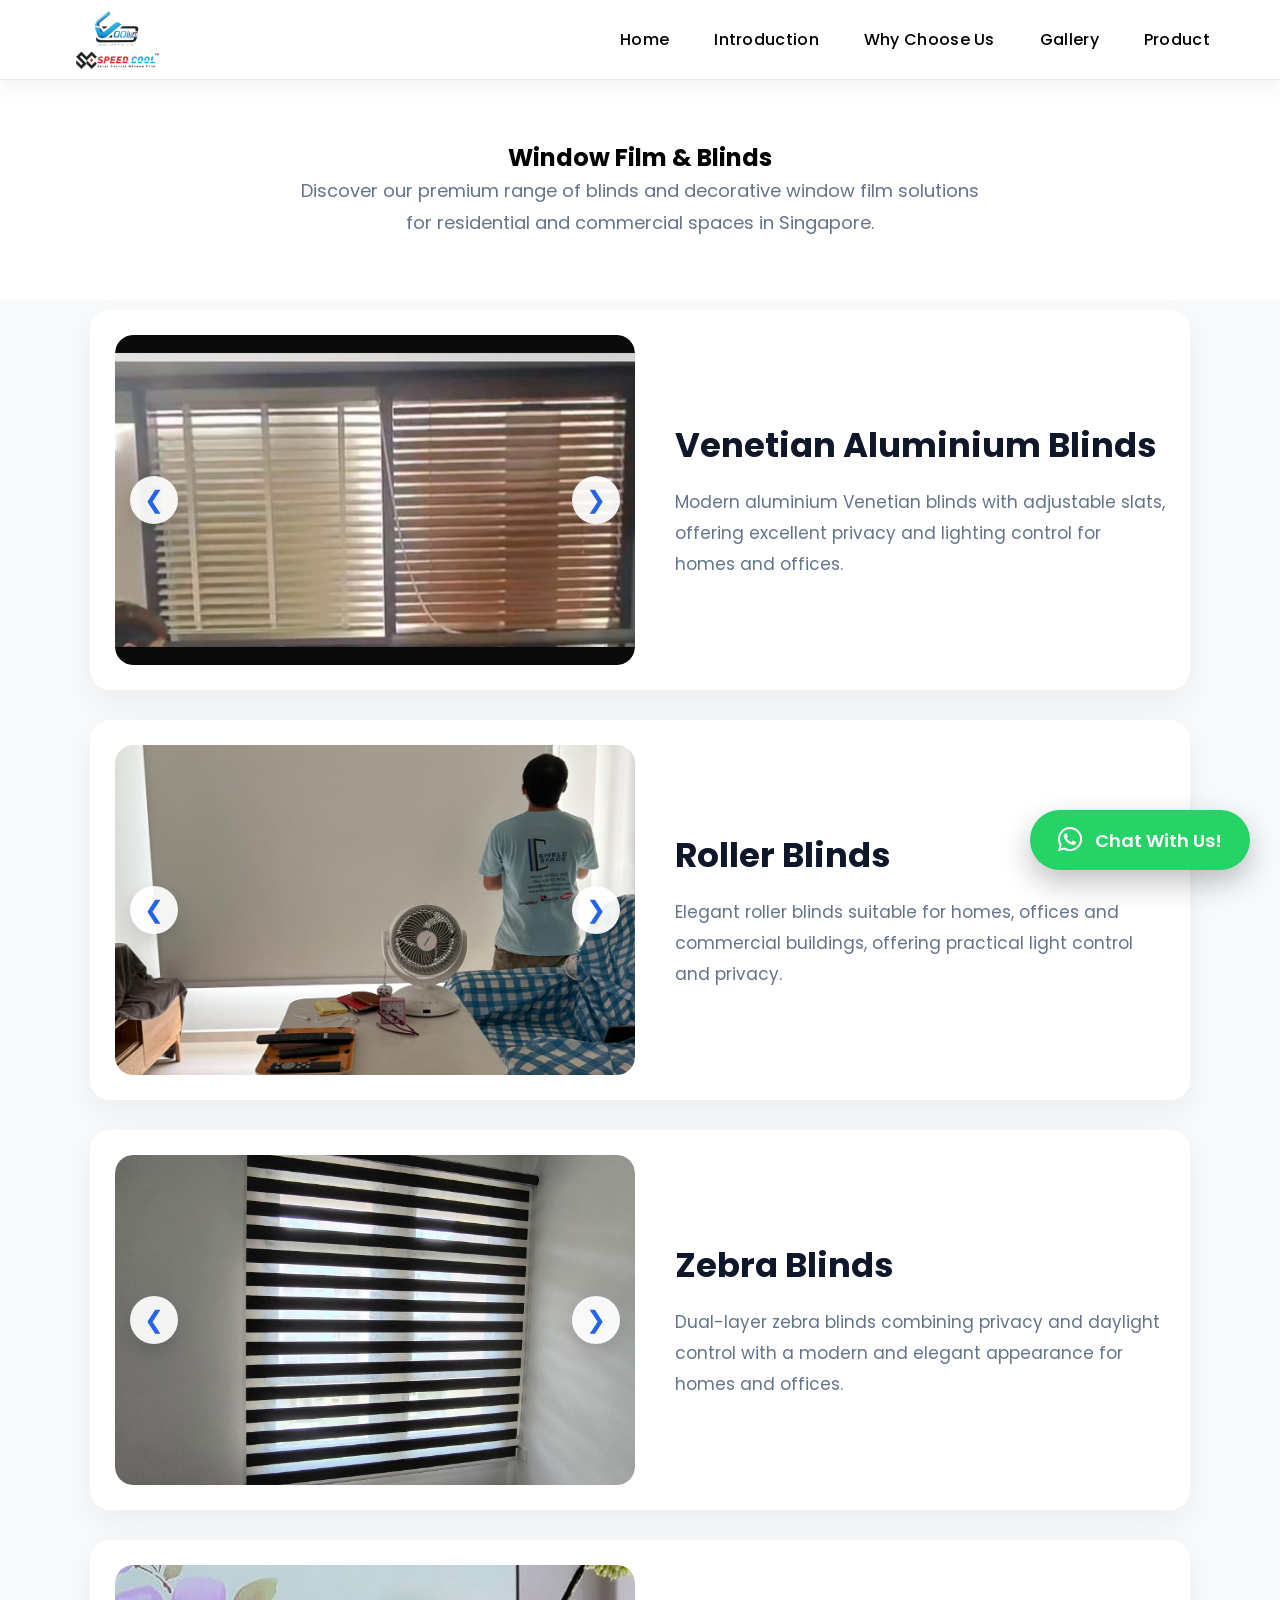
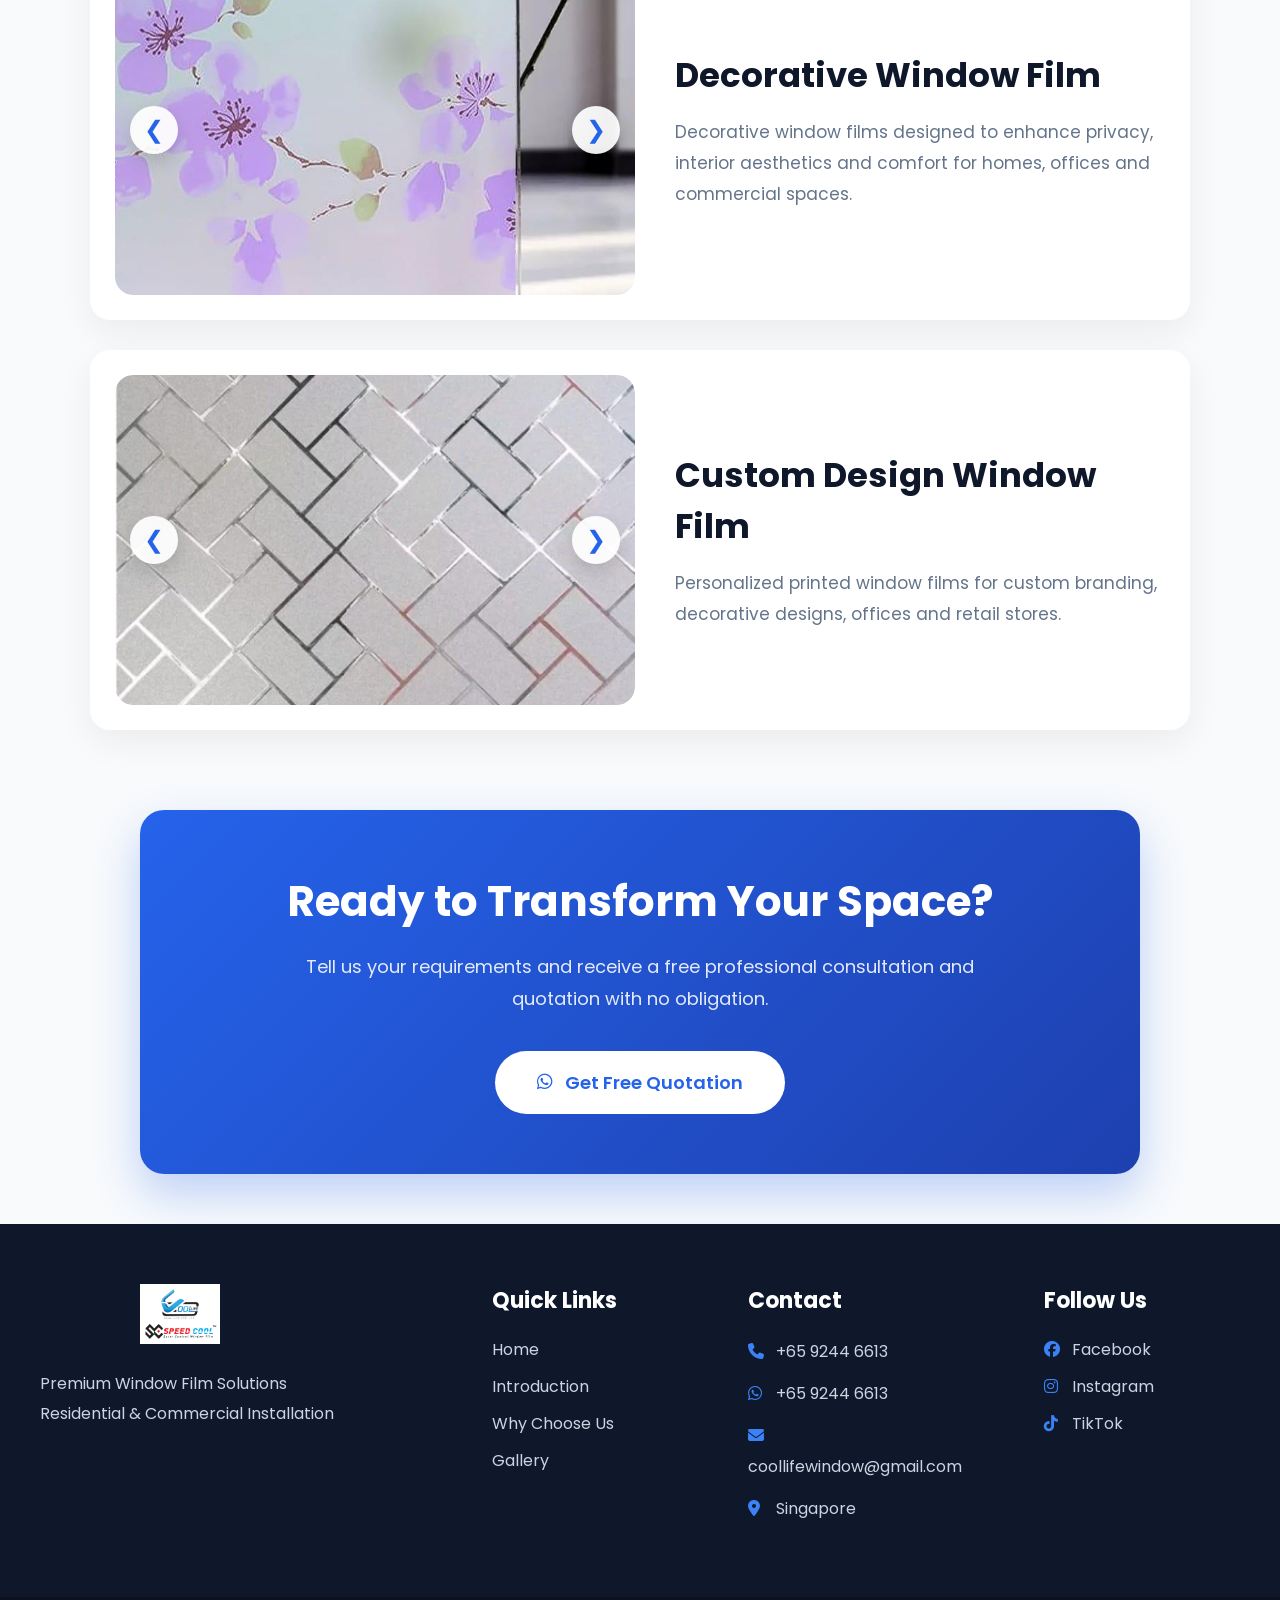
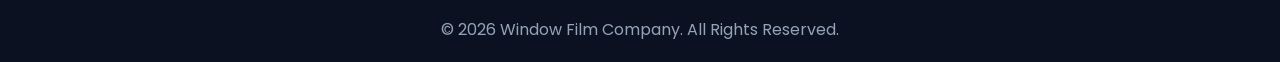
==== commit 584a3c5f: "Add files via upload" ====
--- a/products.html
+++ b/products.html
@@ -9,6 +9,8 @@
     <title>Window Film Products | Blinds & Decorative Films | Cool Life Speed Cool</title>
 
     <link rel="icon" type="image/png" href="images/favicon.png">
+
+    <link rel="canonical" href="https://kwy0226.github.io/Web-Site/products.html">
 
     <meta name="description"
       content="Explore our range of Venetian blinds, roller blinds, zebra blinds, decorative window films and custom design films in Singapore for residential and commercial spaces.">
@@ -34,6 +36,22 @@
     <meta property="og:image"
       content="https://kwy0226.github.io/Web-Site/images/Cool_Life_Speed_Cool_Logo-1.png">
 
+    <!-- Structured Data -->
+    <script type="application/ld+json">
+      {
+        "@context": "https://schema.org",
+        "@type": "CollectionPage",
+        "name": "Window Film Products | Cool Life Speed Cool",
+        "url": "https://kwy0226.github.io/Web-Site/products.html",
+        "description": "Explore our range of Venetian blinds, roller blinds, zebra blinds, decorative window films and custom design films in Singapore for residential and commercial spaces.",
+        "isPartOf": {
+           "@type": "WebSite",
+           "name": "Cool Life Speed Cool",
+           "url": "https://kwy0226.github.io/Web-Site/"
+      }
+    }
+    </script>
+
     <!-- Google Font -->
     <link rel="preconnect" href="https://fonts.googleapis.com">
     <link rel="preconnect" href="https://fonts.gstatic.com" crossorigin>
@@ -48,6 +66,16 @@
 
     <link rel="stylesheet" href="css/style.css">
 
+    <!-- Google tag (gtag.js) -->
+    <script async src="https://www.googletagmanager.com/gtag/js?id=G-XJP9BTX39X"></script>
+    <script>
+       window.dataLayer = window.dataLayer || [];
+       function gtag(){dataLayer.push(arguments);}
+       gtag('js', new Date());
+
+       gtag('config', 'G-XJP9BTX39X');
+    </script>
+
 </head>
 
 <body>
@@ -102,12 +130,12 @@
 
         <div class="section-title">
 
-            <h1>Our Products</h1>
+            <h1>Window Film & Blinds</h1>
 
             <p>
 
                 Discover our premium range of blinds and decorative window
-                film solutions for residential and commercial spaces.
+                film solutions for residential and commercial spaces in Singapore.
 
             </p>
 
@@ -139,12 +167,12 @@
 
             <div class="product-content">
 
-                <h2>Venetian Blind</h2>
+                <h2>Venetian Aluminium Blinds</h2>
 
                 <p>
 
-                    Modern aluminium blinds with adjustable slats,
-                    offering excellent privacy and lighting control.
+                    Modern aluminium Venetian blinds with adjustable slats,
+                    offering excellent privacy and lighting control for homes and offices.
 
                 </p>
 
@@ -168,12 +196,13 @@
 
             <div class="product-content">
 
-                <h2>Roller Blind</h2>
+                <h2>Roller Blinds</h2>
 
                 <p>
 
                     Elegant roller blinds suitable for homes,
-                    offices and commercial buildings.
+                    offices and commercial buildings, offering
+                    practical light control and privacy.
 
                 </p>
 
@@ -198,12 +227,12 @@
 
             <div class="product-content">
 
-                <h2>Zebra Blind</h2>
+                <h2>Zebra Blinds</h2>
 
                 <p>
 
-                    Dual-layer fabric blinds combining
-                    privacy and daylight with a modern appearance.
+                    Dual-layer zebra blinds combining privacy and daylight control
+                    with a modern and elegant appearance for homes and offices.
 
                 </p>
 
@@ -227,12 +256,12 @@
 
             <div class="product-content">
 
-                <h2>Decorative Film</h2>
+                <h2>Decorative Window Film</h2>
 
                 <p>
 
-                    Decorative privacy films designed
-                    to enhance interior aesthetics and comfort.
+                    Decorative window films designed to enhance privacy,
+                    interior aesthetics and comfort for homes, offices and commercial spaces.
 
                 </p>
 
@@ -256,12 +285,12 @@
 
             <div class="product-content">
 
-                <h2>Custom Design Film</h2>
+                <h2>Custom Design Window Film</h2>
 
                 <p>
 
-                    Personalized printed window films
-                    for branding, offices and retail stores.
+                    Personalized printed window films for custom branding,
+                    decorative designs, offices and retail stores.
 
                 </p>
 
@@ -288,7 +317,7 @@
 
             </p>
 
-            <a href="https://wa.me/601124002895?text=Hi,%20I%20would%20like%20to%20know%20more%20about%20your%20window%20film."
+            <a href="https://wa.me/6592446613?text=Hi,%20I%20would%20like%20to%20know%20more%20about%20your%20window%20film."
                target="_blank"
                class="quotation-btn">
 
@@ -307,7 +336,7 @@
 <div class="floating-whatsapp">
 
     <a
-        href="https://wa.me/601124002895?text=Hi,%20I%20would%20like%20to%20book%20an%20appointment."
+        href="https://wa.me/6592446613?text=Hi,%20I%20would%20like%20to%20book%20an%20appointment."
         target="_blank">
 
         <i class="fa-brands fa-whatsapp"></i>
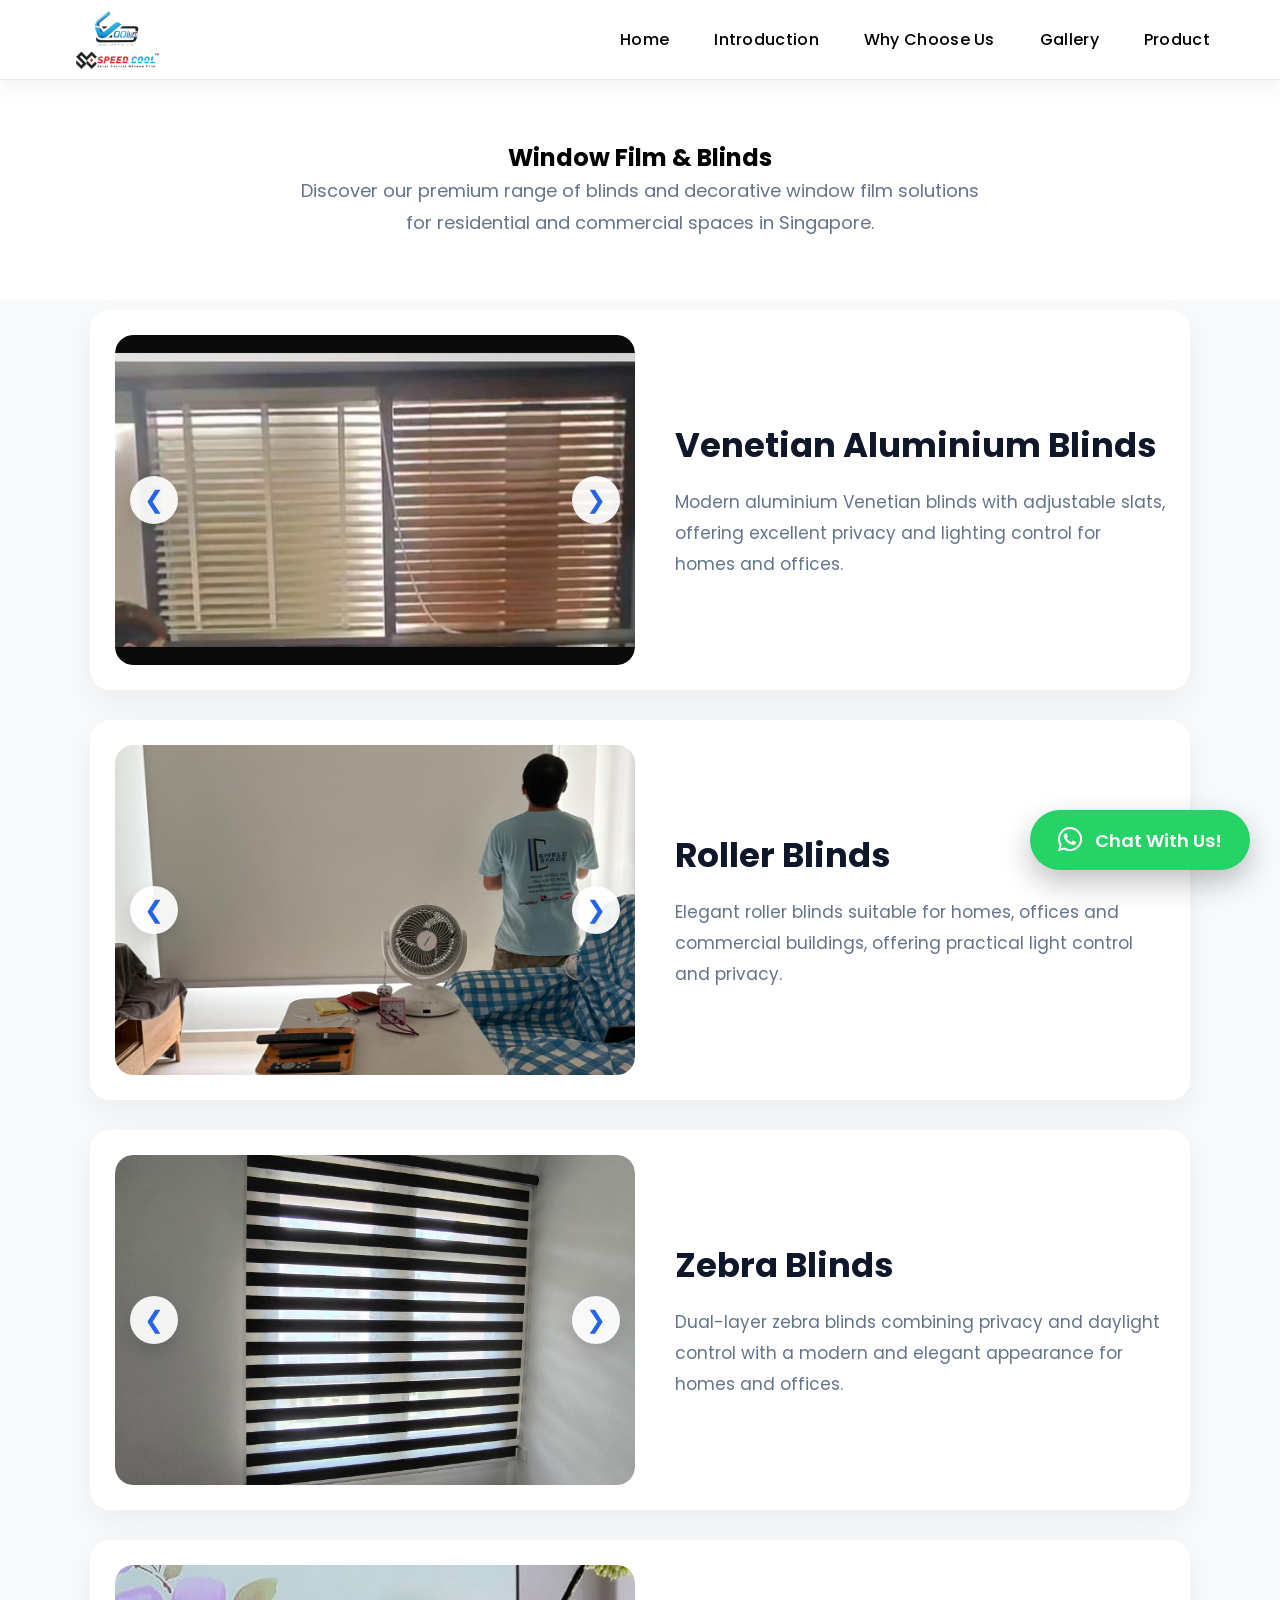
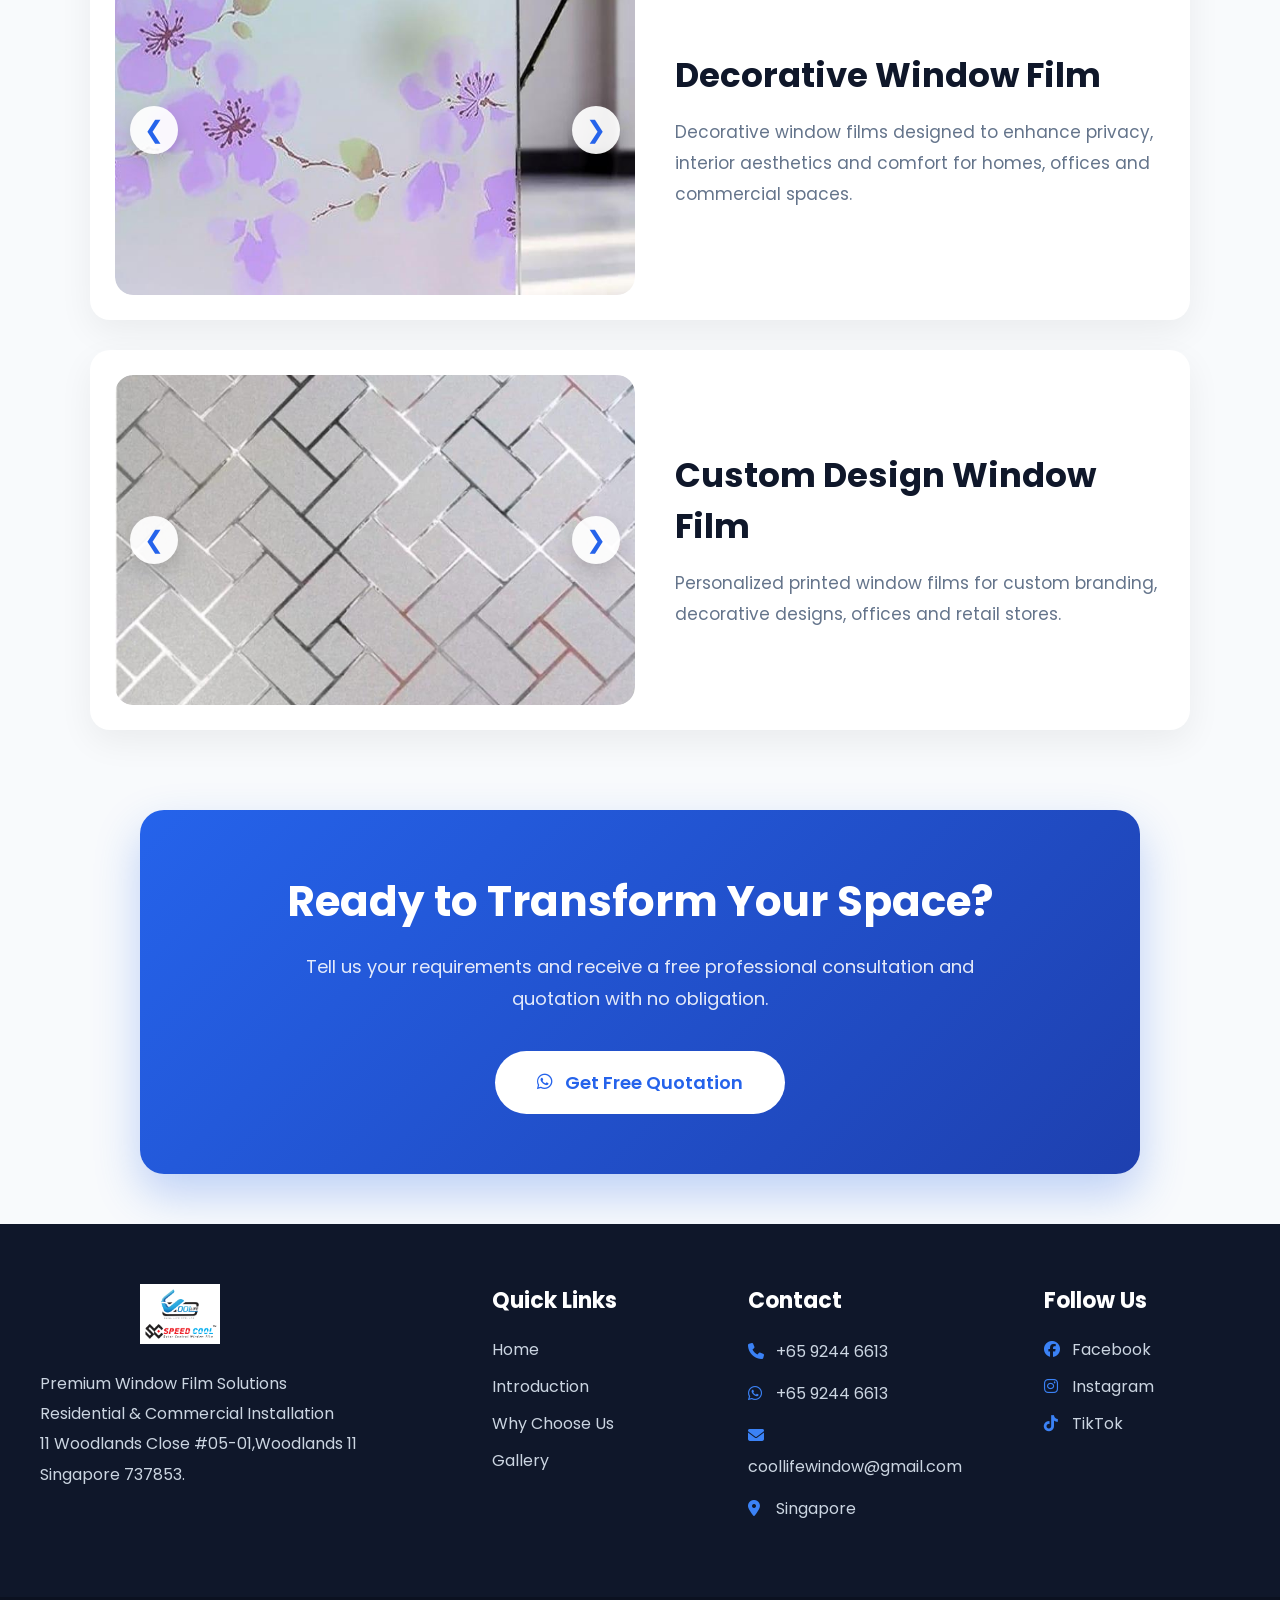
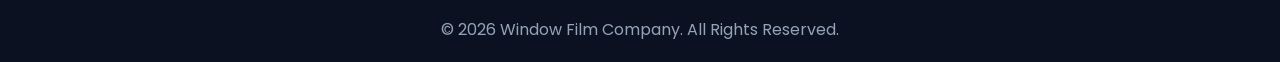
==== commit d00c21ad: "Add files via upload" ====
--- a/products.html
+++ b/products.html
@@ -10,7 +10,7 @@
 
     <link rel="icon" type="image/png" href="images/favicon.png">
 
-    <link rel="canonical" href="https://kwy0226.github.io/Web-Site/products.html">
+    <link rel="canonical" href="https://coollifewindowfilm.com/products.html">
 
     <meta name="description"
       content="Explore our range of Venetian blinds, roller blinds, zebra blinds, decorative window films and custom design films in Singapore for residential and commercial spaces.">
@@ -361,6 +361,8 @@
 
             <p>Residential & Commercial Installation</p>
 
+            <p>11 Woodlands Close #05-01,Woodlands 11 Singapore 737853.</p>
+
         </div>
 
         <div class="footer-links">
